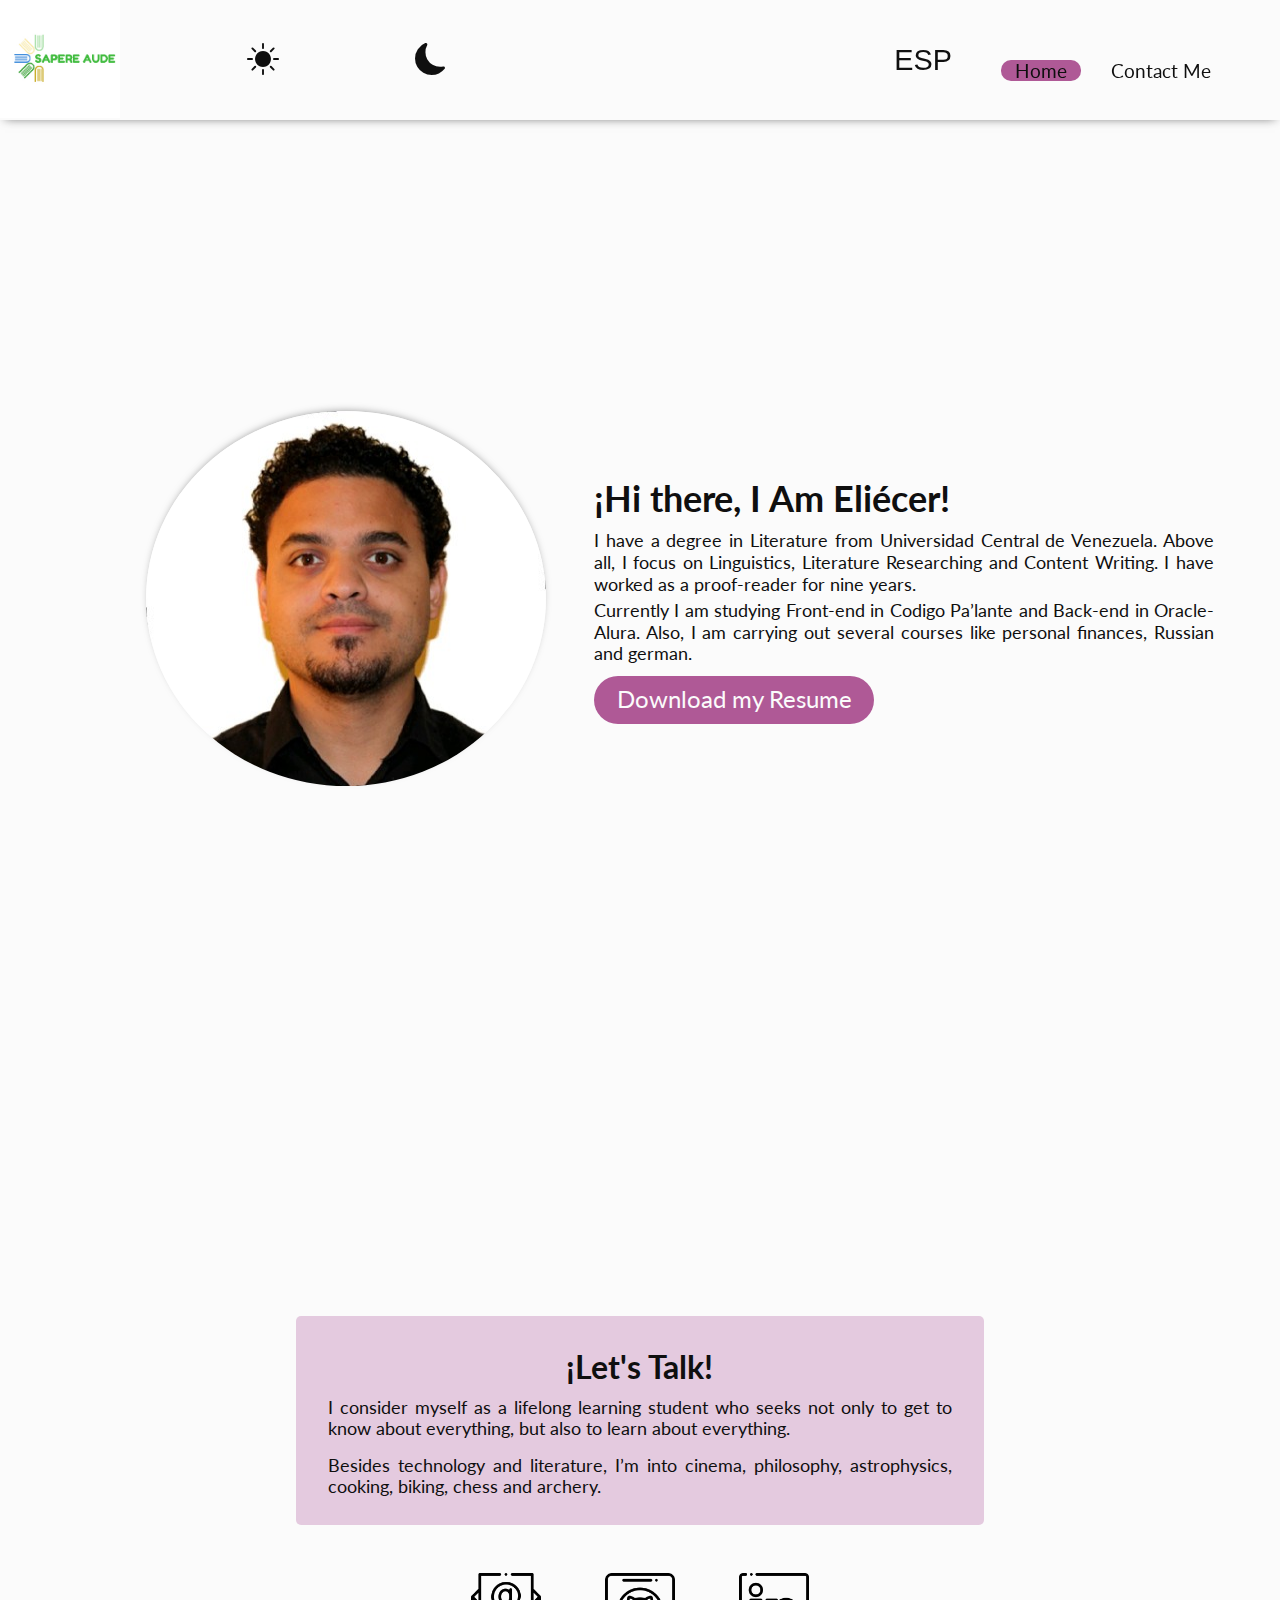
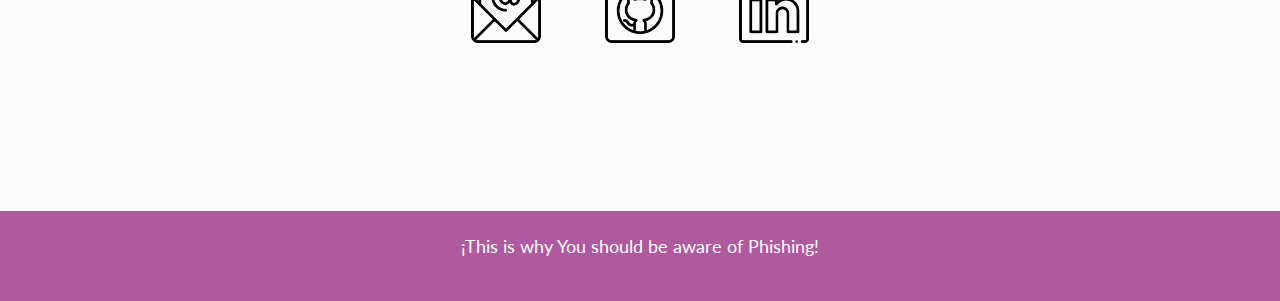
==== indexEn.html @ 1830bb11 "cambio de estilos #nav, sección english" ====
<!DOCTYPE html>
<html lang="es">
<head>
    <meta charset="UTF-8">
    <meta http-equiv="X-UA-Compatible" content="IE=edge">
    <meta name="viewport" content="width=device-width, initial-scale=1.0">
    <title>Eliécer Aché</title>

    <!-- CSS -->
    <link rel="stylesheet" href="https://cdn.jsdelivr.net/npm/bootstrap-icons@1.10.5/font/bootstrap-icons.css">
    <link rel="stylesheet" href="css/styles.css">
    <link rel="preconnect" href="https://fonts.googleapis.com">
    <link rel="preconnect" href="https://fonts.gstatic.com" crossorigin>
    <link href="https://fonts.googleapis.com/css2?family=Dancing+Script:wght@700&family=Lato:ital,wght@0,400;1,700&family=Nanum+Gothic&family=Suwannaphum:wght@300&display=swap" rel="stylesheet">
</head>
<body id="body">
   <header id="header">
        <a href="">
            <img src="img/logo.jpg" alt="Logo de una compañía" class="logo"></a>
            <button type="button" name="button" class="abrir-menu" id="abrir" class="hamburguesa"><i class="bi bi-list"></i></button>
            <button type="button" name="button" class="modo-diurno-1024" id="diurno1024"><i class="bi bi-brightness-high-fill"></i></button>
            <button type="button" name="button" class="modo-nocturno-1024" id="nocturno1024"><i class="bi bi-moon-fill"></i></button>
            <button type="button" name="button" class="ingles"><a href="index.html">ESP</a></button>
        <nav id="nav">
          <div class="iconos">
            <button type="button" name="button" class="modo-diurno" id="diurno-mob" ><i class="bi bi-brightness-low"></i></button>
            <button type="button" name="button" class="modo-nocturno" id="nocturno-mob"><i class="bi bi-moon" class="luna"></i></button>
            <button type="button" name="button" class="cerrar-menu" id="cerrar" ><i class="bi bi-x"></i></button>
          </div>
          <div class="fuentes">
            <button type="button" name="button" class="tamano-s" class="estilos" class="estilo-s" onclick="document.getElementById('body').style.fontSize='1.129rem'" class="active"><i class="bi bi-fonts" id="letra-s"></i></button>
            <button type="button" name="button" class="tamano-m" class="estilos" class="estilo-m" onclick="document.getElementById('body').style.fontSize='1.5rem'"><i class="bi bi-fonts" id="letra-m"></i></button>
            <button type="button" name="button" class="tamano-l" class="estilos" class="estilo-l" onclick="document.getElementById('body').style.fontSize='2rem'" ><i class="bi bi-fonts" id="letra-l"></i></button>
          </div>
            <ul id="menu">
                <li class="menu-item" >
                    <a href="#inicio" class="active">Home</a>
                </li>
                <li class="menu-item">
                    <a href="#contacto" class="contacto">Contact Me</a>
                </li>
            </ul>
            <a href="index.html" class="english" class="ingles">ESP</a>
        </nav>
    </header>
    <main>
        <section id="main-sectioninicio">
            <p id="inicio"></p>
            <figure>
                <img src="img/perfil.jpg" alt="Foto carne" class="perfil">
            </figure>
            <div class="hi">
            <h1 >¡Hi there, I Am Eliécer!</h1>
            <p class="main-sectioninicio_p">I have a degree in Literature from Universidad Central de Venezuela. Above all, I focus on Linguistics, Literature Researching and Content Writing. I have worked as a proof-reader for nine years.</p>
            <p class="main-sectioninicio_p">Currently I am studying Front-end in Codigo Pa’lante and Back-end in Oracle-Alura. Also, I am carrying out several courses like personal finances, Russian and german.</p>
            <a href="documents\CURRÍCULUM VÍTAE English.pdf" class="btn" download target="_blank">Download my Resume</a>
            </div>
        </section>
        <section id="main-sectioncontacto">
        <a id="contacto"></a>
            <article class="main-article">
                <h2>¡Let's Talk!</h2>
                <p class="main-sectioninicio_p">I consider myself as a lifelong learning student who seeks not only to get to know about everything, but also to learn about everything.</p>
                <p class="main-sectioninicio_p">Besides technology and literature, I’m into cinema, philosophy, astrophysics, cooking, biking, chess and archery.</p>
            </article>
            <nav>
                <ul class="menu-contacto">
                    <li class="redes">
                        <a href="mailto:acheeliecer@gmail.com?subject=I%20want%20to%20contact%20you&body=¡Hi,%20Eliecer!%20I%20saw%20your%20resume%20and%20it%20is%20what%20I%20am%20looking%20for.%20May%20I%20count%20on%20you?" target="_blank">
                            <img src="img/mail.png" alt="Imagen de logotipo de email" class="red"></a></li>
                    <li class="redes">
                        <a href="https://github.com/Cischo?tab=repositories" target="_blank">
                            <img src="img/github.png" alt="Imagen de logotipo de github" class="red"></a></li>
                    <li class="redes">
                        <a href="https://www.linkedin.com/in/eliecer-ach%C3%A9-s%C3%A1nchez-35585423/" target="_blank">
                            <img src="img/linkedin.png" alt="Imagen de logotipo de linkedin" class="red"></a></li>
                </ul>
            </nav>
        </section>
    </main>
   <footer class="footer">
        <a href="https://checerovitch.github.io/Proyectos_IS/" target="_blank">¡This is why You should be aware of Phishing!</a>
    </footer>
    <script src="js/main.js" charset="utf-8"></script>
  </body>
</html>
---- css/styles.css ----
/* En este archivo escriban su CSS */

/* Fonts */
/* Importar aquí la font */
body{
    font-family: 'Lato', sans-serif;
    font-size: 18px;
    line-height: 1.2;
    background-color: #fbfbfb;
    color: #0f0f0f;
    transition: background-color 2s ease;
}
/* Aquí les dejamos como ayuda este "reset" en el cual ajustamos algunas propiedades
*  cuyos valores asigna por defecto el navegador.
*/

/* Reset */
* {
    box-sizing: border-box;
    margin: 0;
    padding: 0;
    /* Para que el scrolleo en la one page sea suave */
    scroll-behavior: smooth;

}
h1{
    font-size: 36px;
    margin-top: 16px;
}
h2{
    font-size: 28px;
    text-align: center;
}
p{
    padding: 20px 0;
    text-align: center;
}

/* Para quitar los puntos a los items de listas */
ul {
    list-style: none;
}

/* Para que los enlaces hereden el color de texto y no tengan subrayado */
a {
    text-decoration: none;
    color: inherit;
}

/* Este max-width es para que el contenido no se "estire" demasiado hacia los costados y
*  el margin: auto; para tenerlo centrado fácilmente ;)
*/
main {
    max-width: 1200px;
    margin: auto;
}

/* Recomendaciones!
*  - Comenzar desde lo más general y luego ir hacia lo mas específico, asignando primero
*    "estilos generales". Una buena idea sería comenzar por el <body> ;)
*
*  - Recuerden que queremos evitar "repetir código", en CSS usando la cualidad de la herencia
*    podemos setear ciertas propiedades en un elemento padre y dejar que sean heredadas (por ejemplo: font-size)
*
*  - Nadie sabe todas las propiedades CSS de memoria, si no saben como hacer algo no lo recuerdan, la respuesta
*    pueden encontrarla buscando en la web algo como "CSS como hacer ... " o "propiedad css para hacer ..."
*
*  - Usen mucho las herramientas para desarrolladores del navegador para ir
*    probando el CSS que escriben, resolver dudas y problemas.
*
*  - Paciencia, resiliencia y creatividad! No se desanimen, las primeras experiencias maquetando con HTML y CSS
*    pueden ser frustrantes, pero estas habilidades se van desarrollando con la experiencia, es como aprender
*    un trabajo manual, hacer una artesanía, tocar un instrumento musical... la práctica es todo!
*/
                                /*Estilos del header*/
header{
    display: flex;
    justify-content: space-between;
    align-items: center;
    padding: .5rem;
    height: 90px;
    width: 100%;
    position: fixed;
    box-shadow: 0 3px 10px -5px #5f5f5f;
    background-color: #fbfbfb;
}
header nav{
  height: 100vh;
  width: 200px;
  opacity: 0;
  visibility: hidden;
  display: flex;
  flex-direction: column;
  flex-wrap: wrap;
  justify-content: flex-start;
  align-items: center;
  position: absolute;
  top: 91px;
  right: 0;
  bottom: 0;
  background-color: rgba(0,0,0, 0.6);
  margin: 0 auto;
  box-shadow: 0 0 0 100vmax rgba(0, 0, 0, .5);
  border: 1px solid white;
  border-radius: 10px;
  backdrop-filter: blur (20px);
}
header nav.visible{
  opacity: 1;
  visibility: visible;
}
.logo{
    height: 90px;
    width: 90px;
    margin-left: -.5rem;
}
ul#menu{
    display: flex;
    width: 500px;
    flex-direction: column;
    align-items: start;
    padding-top: .5rem;
    padding-left: 1.3rem;
    padding-right: 1.3rem;
    font-size: 1.6rem;
    margin-bottom: 2rem;
}
li.menu-item a{
    display: flex;
    justify-content: center;
    color: white;
    width: 160px;
    justify-content: flex-start;
    padding-left: .5rem;
}
li.menu-item a:hover{
  background-color: gray;
  border-radius: 10px;
  transition: background-color 1s ease;
}
li.menu-item a.active{
  background-color: #af5996;
  border-radius: 10px;
  cursor: pointer;
  transition: background-color 1s ease;
}
.abrir-menu{
  margin-right: 1rem;
  color: #1c1c1c;
}
.abrir-menu{
  display: block;
  border: none;
  font-size: 2rem;
  background-color: transparent;
  color: inherit;
}
.iconos{
  margin-top: 1rem;
  color: black;
  background-color: transparent;
}
.iconos,
.fuentes,
.english{
  display: flex;
  width: 400px;
  flex-direction: row;
  margin-bottom: 1rem;
  margin-right: 5rem;
  justify-content: flex-start;
}
.english{
  color: white;
  margin: 0 auto;
}
                                            /* Modos */
.modo-diurno{
  margin-left: .6rem;
  width: 2.6rem;
  justify-content: center;
  align-items: center;
  margin-right: 0rem;
}
.cerrar-menu,
.modo-nocturno,
.modo-diurno{
  display: flex;
  color: #ececec;
  border: none;
  font-size: 2rem;
  background-color: transparent;
  margin-right: 1.5rem;
}
.cerrar-menu{
  font-size: 2.5rem;
  margin-right: 2rem;
  padding-top: -2rem;
}
.modo-nocturno-1024,
.modo-diurno-1024,
.ingles{
  display: none;
}
.luna{
  color: black;
}
                                    /* estilos modos mobile js */
.night{
  background-color: black;
  color: white;
}
header nav.night{
  background-color: rgba(0,0,0,0.6);
  backdrop-filter: blur (10px);
}
.modo-diurno{
  background-color: white;
  color: black;
}
                                      /* Fuentes */
#letra-s{
  font-size: 1rem;
}
#letra-m{
  font-size: 1.5rem;
}
#letra-l{
  font-size: 2.5rem;
}
.tamano-s{
  margin-left: .5rem;
}
.tamano-l{
  margin-right: .1rem;
}
.tamano-s,
.tamano-m,
.tamano-l{
  display: flex;
  align-items: center;
  justify-content: center;
  margin-right: 1rem;
  width: 2.7rem;
}
                                    /* estilos para js tamaño de fuentes */
.estilo-s{
  font-size: 1.5rem;
}
.estilo-m{
  font-size: 1.8rem;
}
.estilo-l{
  font-size: 2rem;
}
                                /*Estilos del main-section#inicio*/

section{
    display: flex;
    flex-direction: column;
    justify-content: center;
    align-items: center;
    padding: 26px;
    min-height: 80vh;
    padding-top: 120px;
}
#main-sectioninicio{
    justify-content: space-around;
}
#inicio{
    padding: 0px;
    height: 5vh;
}
.perfil{
    display: flex;
    border-radius: 50%;
    justify-content: center;
    align-items: center;
    box-shadow: 0 -3px 10px -5px #5f5f5f;
    margin-top: 75px;
    height: 375px;
    width: 400px;
}
.hi{
  display: flex;
  flex-direction: column;
  justify-content: center;
  align-items: center;
}
.main-sectioninicio_p{
  transition: 0.5;
  margin-top: -10px;
  margin-bottom: -25px;
  text-align: justify;
 }
a.btn{
    display: flex;
    width: 280px;
    height: 3rem;
    padding: 12px 20px;
    margin-top: 16px;
    border-radius: 50rem;
    font-size: 1.5rem;
    justify-content: center;
    align-items: center;
    color: #fbfbfb;
    background-color: #af5996;
    cursor: pointer;
    transition: background-color 1s ease;
}
a.btn:hover{
  background-color: gray;
}
                                    /*Estilos del main-section#contacto*/
#main-sectioncontacto{
    display: flex;
    flex-direction: column;
    min-height: 80vh;
}
article{
    background-color: rgba(175, 89, 158, 0.3);
    border-radius: 5px;
    padding: 16px;
    margin-bottom: 16px;
}
ul.menu-contacto{
    display: flex;
    align-items: center;
}
.redes{
    margin: 30px;
}
.red{
    width: 65px;
    height: 65px;
}
                                            /* Estilos del footer */
footer{
    display: flex;
    width: 100%;
    height: 90px;
    justify-content: center;
    align-items: center;
    background-color: #af599e;
}
footer a{
    color: #fbfbfb;
    padding-bottom: 18px;
}
                                            /*ESTILOS DESKTOP*/
@media screen and (min-width: 1024px){
                                            /* Estilos Header */
body{
  transition: background-color 2s ease;
}
  header{
    height: 120px;
    }
    .abrir-menu,
    .cerrar-menu,
    .modo-nocturno,
    .modo-diurno,
    .fuentes,
    .english{
      display: none;
    }
    .modo-nocturno-1024,
    .modo-diurno-1024,
    .ingles{
      display: flex;
      flex-direction: row;
      justify-content: flex-start;
      align-items: center;
      margin-right: 20rem;
      cursor: pointer;
      font-size: 2rem;
      background-color: transparent;
      border: none;
      color: inherit;
    }
    .modo-diurno-1024{
      margin-right: .5rem;
    }
    .ingles{
      background-color: none;
      font-size: 1.8rem;
    }
    header nav{
        display: flex;
        flex-direction: row;
        width: 300px;
        justify-content:flex-end;
        align-items: center;
        top: 0;
        height: 120px;
        box-shadow: none;
        background-color: #fbfbfb;
        visibility: visible;
        opacity: 1;
        border: none;
        border-radius: none;
        transition: none;
  }
  .logo{
      height: 120px;
      width: 120px;
  }
  ul#menu{
    flex-direction: row;
    align-items: flex-start;
    width: 300px;
    font-size: 1.2rem;
    padding-right: 2rem;
  }
  li.menu-item a{
      display: flex;
      width: 5rem;
      height: 1.3rem;
      justify-content: center;
      align-items:center;
      margin-right: 1rem;
      color: inherit;
      padding-right: .5rem;
  }
  li.menu-item a.contacto{
    width: 8rem;
    display: flex;
    height: 1.3rem;
    justify-content: center;
    align-items:center;
    color: inherit;
    padding-right: .5rem;

  }
                                                /* Estilos main */

  #inicio{
        padding: 0px;
        height: 105vh;
    }
  #main-sectioninicio{
    flex-direction: row;
    justify-content: flex-start;
    align-items: center;
  }
  figure{
    padding-bottom: 4rem;
    padding-left: 5rem;
  }
  .hi {
    width: 100%;
    display: flex;
    flex-direction: column;
    justify-content: flex-start;
    align-items: flex-start;
    padding-left: 3rem;
  }
  .main-sectioninicio_p{
    text-align: justify;
  }
  a.btn{
      display: flex;
      width: 280px;
      height: 3rem;
      padding: 12px 20px;
      margin-top: 16px;
      border-radius: 50rem;
      font-size: 1.5rem;
      justify-content: center;
      align-items: center;
      color: #fbfbfb;
      background-color: #af5996;
      cursor: pointer;
      transition: background-color 1s ease;
  }
  a.btn:hover{
    background-color: gray;
  }
  .main-article{
    width: 60%;
    padding: 2rem;
  }
  .main-article h2{
    font-size: 2rem
  }
  .redes{
    margin: 2rem
  }
  .red{
      width: 70px;
      height: 70px;
  }
}
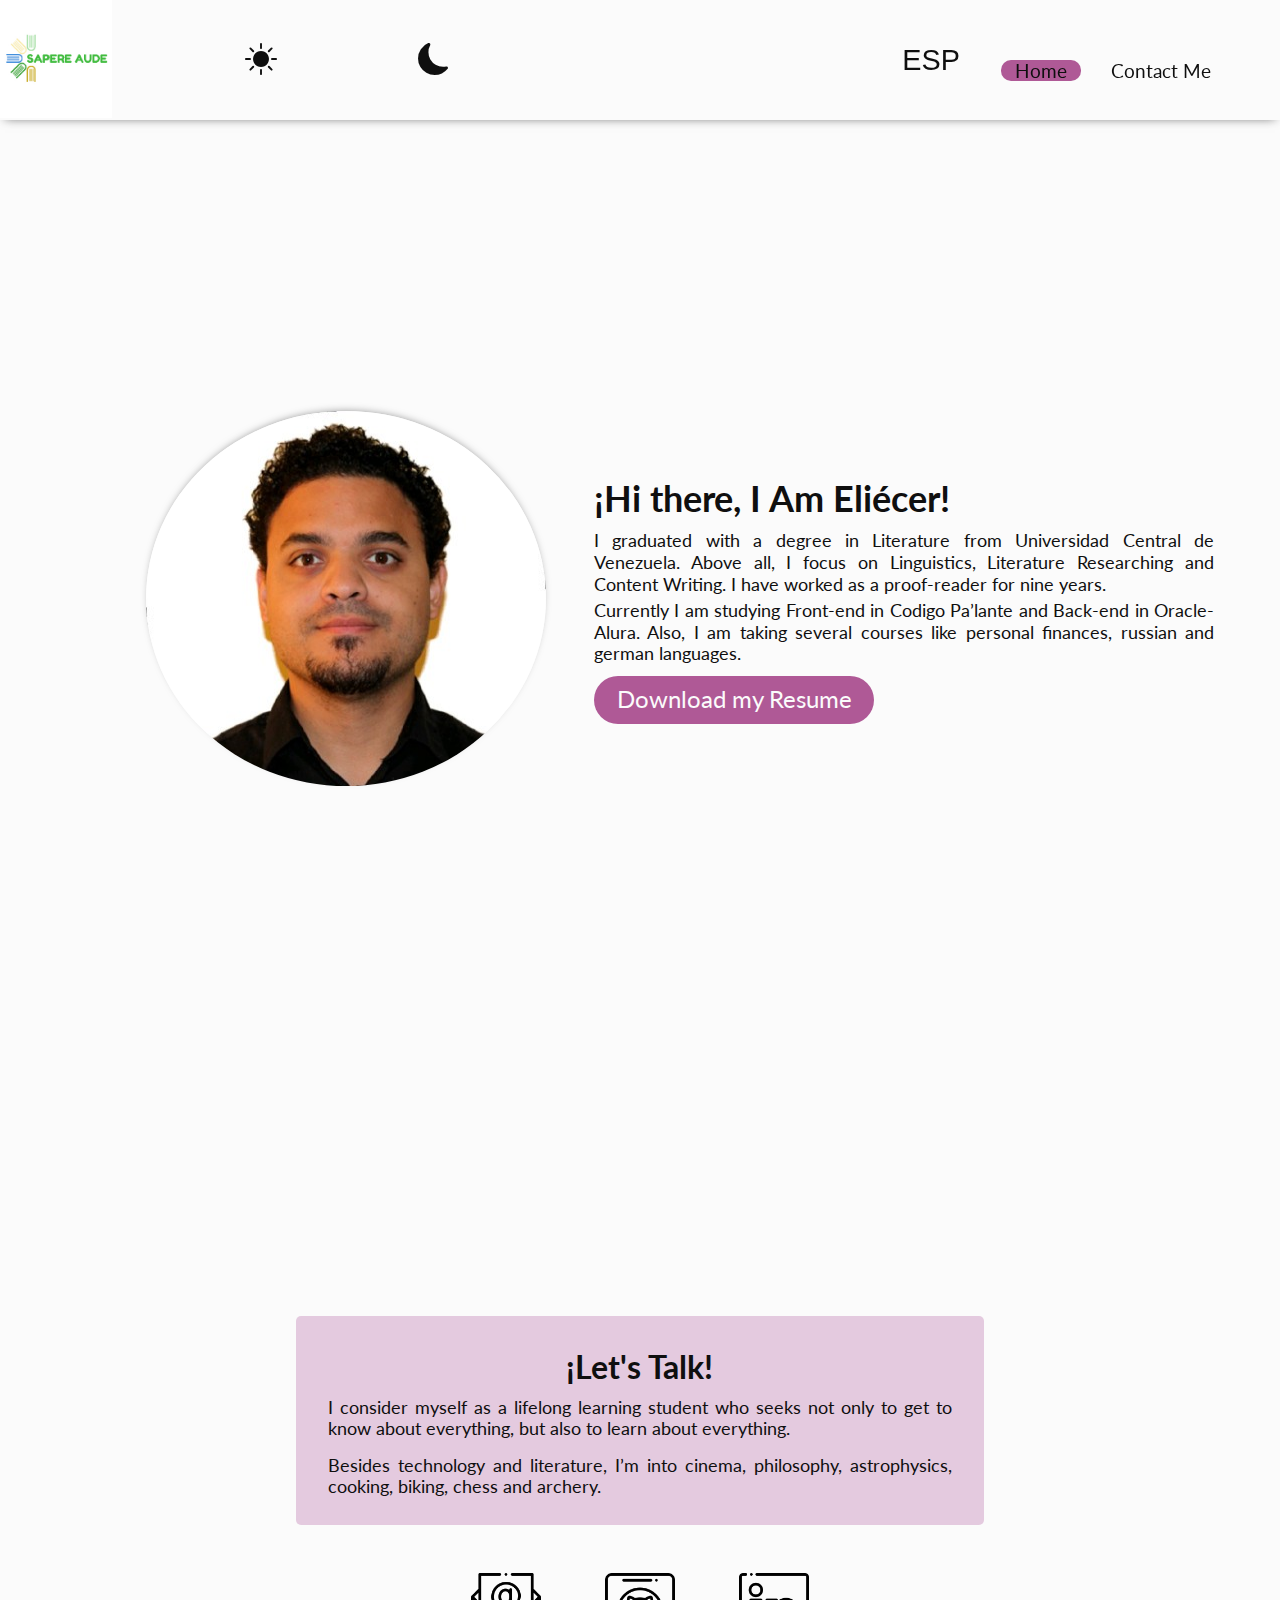
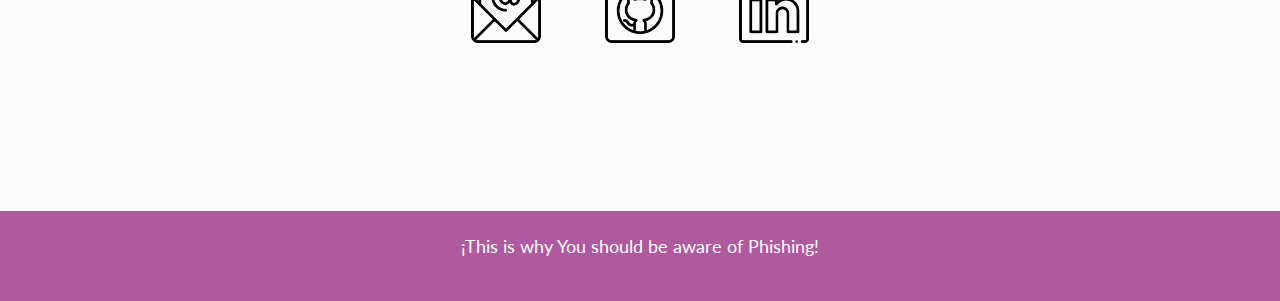
==== commit 602cd34c: "cambios a #contacto y al documento indexEn.html" ====
--- a/indexEn.html
+++ b/indexEn.html
@@ -51,8 +51,8 @@
             </figure>
             <div class="hi">
             <h1 >¡Hi there, I Am Eliécer!</h1>
-            <p class="main-sectioninicio_p">I have a degree in Literature from Universidad Central de Venezuela. Above all, I focus on Linguistics, Literature Researching and Content Writing. I have worked as a proof-reader for nine years.</p>
-            <p class="main-sectioninicio_p">Currently I am studying Front-end in Codigo Pa’lante and Back-end in Oracle-Alura. Also, I am carrying out several courses like personal finances, Russian and german.</p>
+            <p class="main-sectioninicio_p">I graduated with a degree in Literature from Universidad Central de Venezuela. Above all, I focus on Linguistics, Literature Researching and Content Writing. I have worked as a proof-reader for nine years.</p>
+            <p class="main-sectioninicio_p">Currently I am studying Front-end in Codigo Pa’lante and Back-end in Oracle-Alura. Also, I am taking several courses like personal finances, russian and german languages.</p>
             <a href="documents\CURRÍCULUM VÍTAE English.pdf" class="btn" download target="_blank">Download my Resume</a>
             </div>
         </section>
--- a/css/styles.css
+++ b/css/styles.css
@@ -77,7 +77,7 @@
     display: flex;
     justify-content: space-between;
     align-items: center;
-    padding: .5rem;
+    padding: 0rem;
     height: 90px;
     width: 100%;
     position: fixed;
@@ -113,6 +113,7 @@
     height: 90px;
     width: 90px;
     margin-left: -.5rem;
+    padding: 0;
 }
 ul#menu{
     display: flex;
@@ -202,9 +203,6 @@
 .ingles{
   display: none;
 }
-.luna{
-  color: black;
-}
                                     /* estilos modos mobile js */
 .night{
   background-color: black;
@@ -261,7 +259,7 @@
     justify-content: center;
     align-items: center;
     padding: 26px;
-    min-height: 80vh;
+    min-height: 110vh;
     padding-top: 120px;
 }
 #main-sectioninicio{
@@ -298,7 +296,7 @@
     width: 280px;
     height: 3rem;
     padding: 12px 20px;
-    margin-top: 16px;
+    margin-top: 26px;
     border-radius: 50rem;
     font-size: 1.5rem;
     justify-content: center;
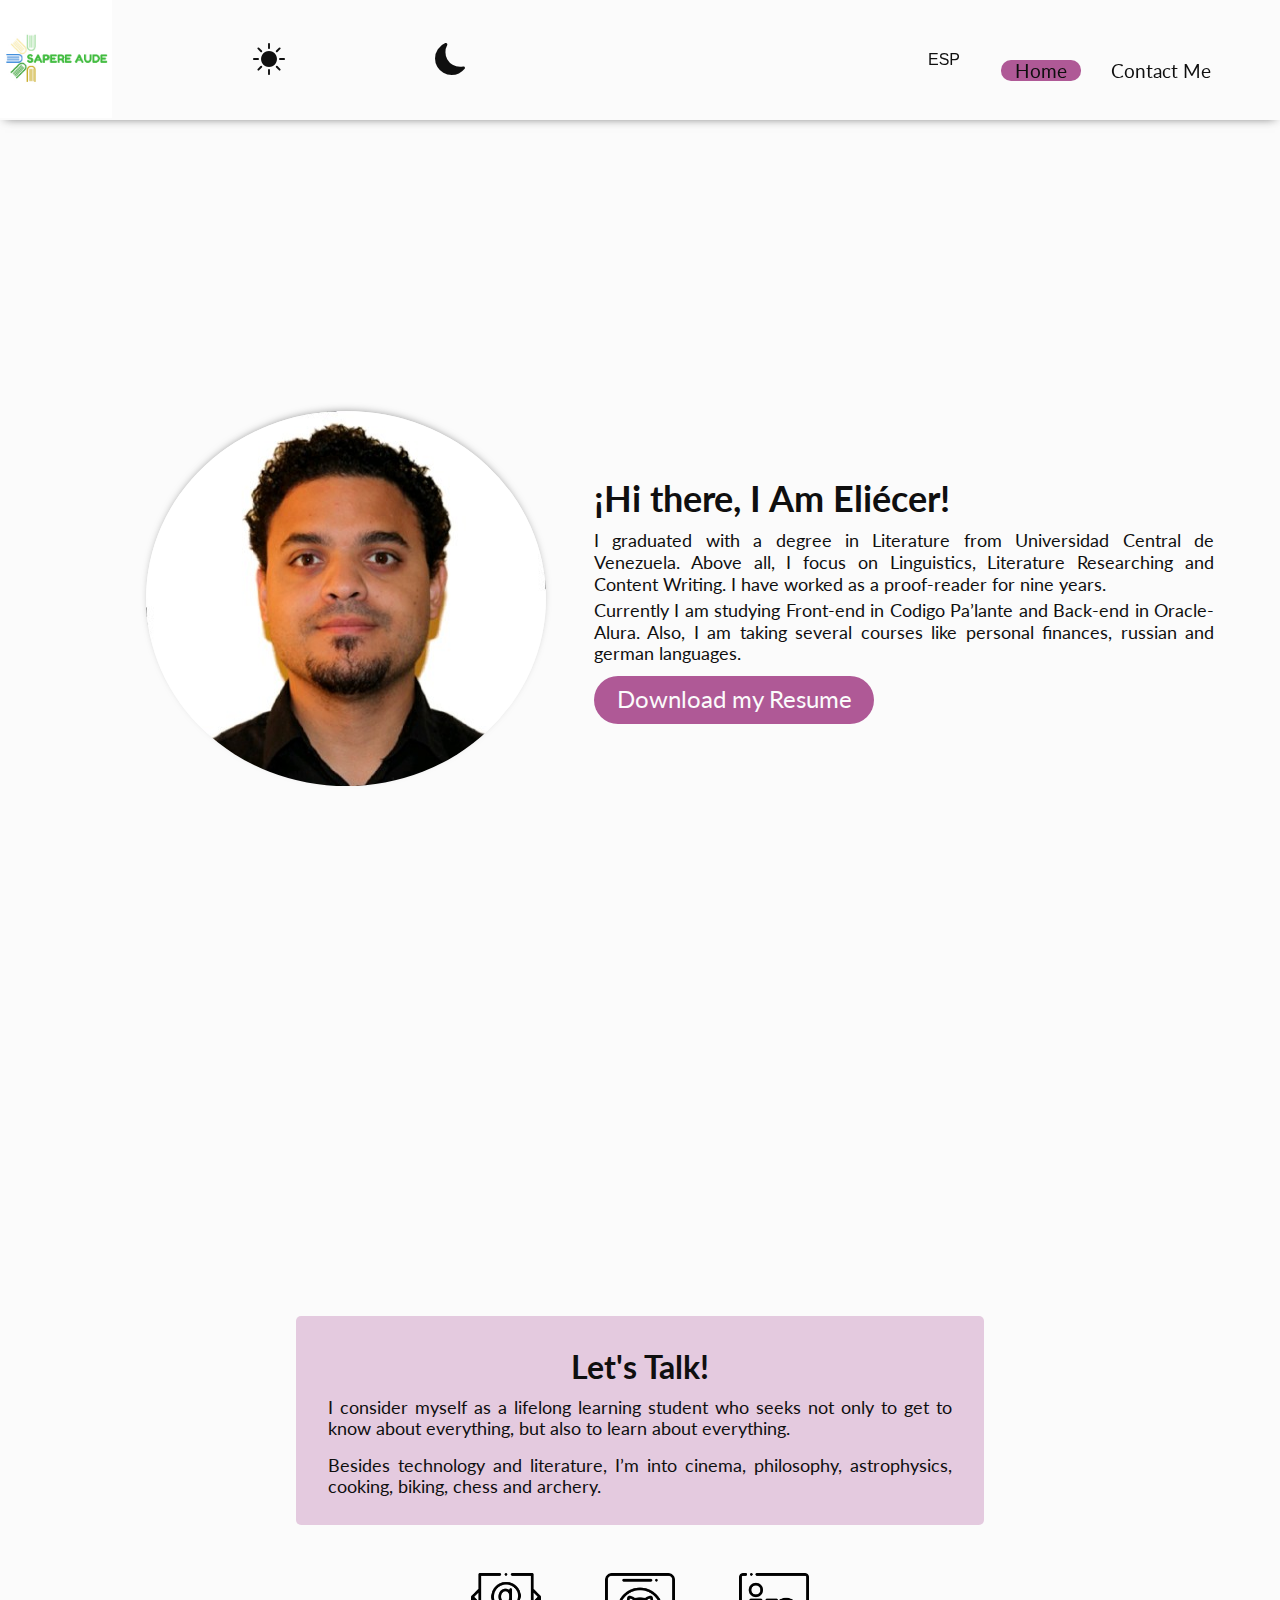
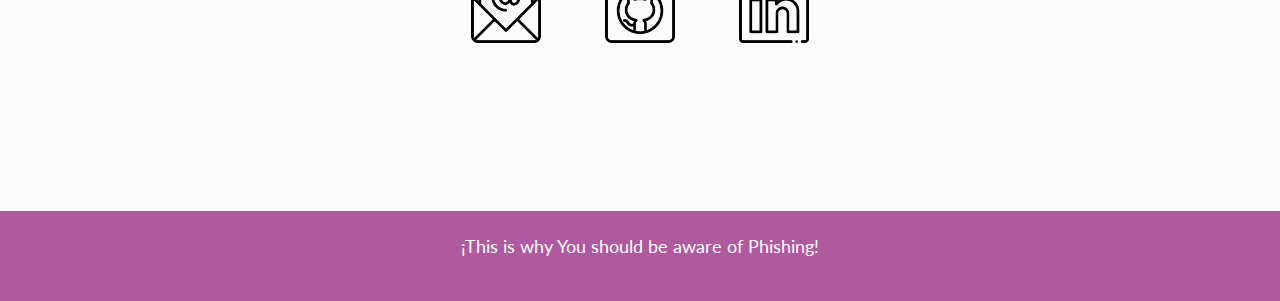
==== commit c03e366b: "corrección english" ====
--- a/indexEn.html
+++ b/indexEn.html
@@ -59,7 +59,7 @@
         <section id="main-sectioncontacto">
         <a id="contacto"></a>
             <article class="main-article">
-                <h2>¡Let's Talk!</h2>
+                <h2>Let's Talk!</h2>
                 <p class="main-sectioninicio_p">I consider myself as a lifelong learning student who seeks not only to get to know about everything, but also to learn about everything.</p>
                 <p class="main-sectioninicio_p">Besides technology and literature, I’m into cinema, philosophy, astrophysics, cooking, biking, chess and archery.</p>
             </article>
--- a/css/styles.css
+++ b/css/styles.css
@@ -381,7 +381,7 @@
     }
     .ingles{
       background-color: none;
-      font-size: 1.8rem;
+      font-size: 1rem;
     }
     header nav{
         display: flex;
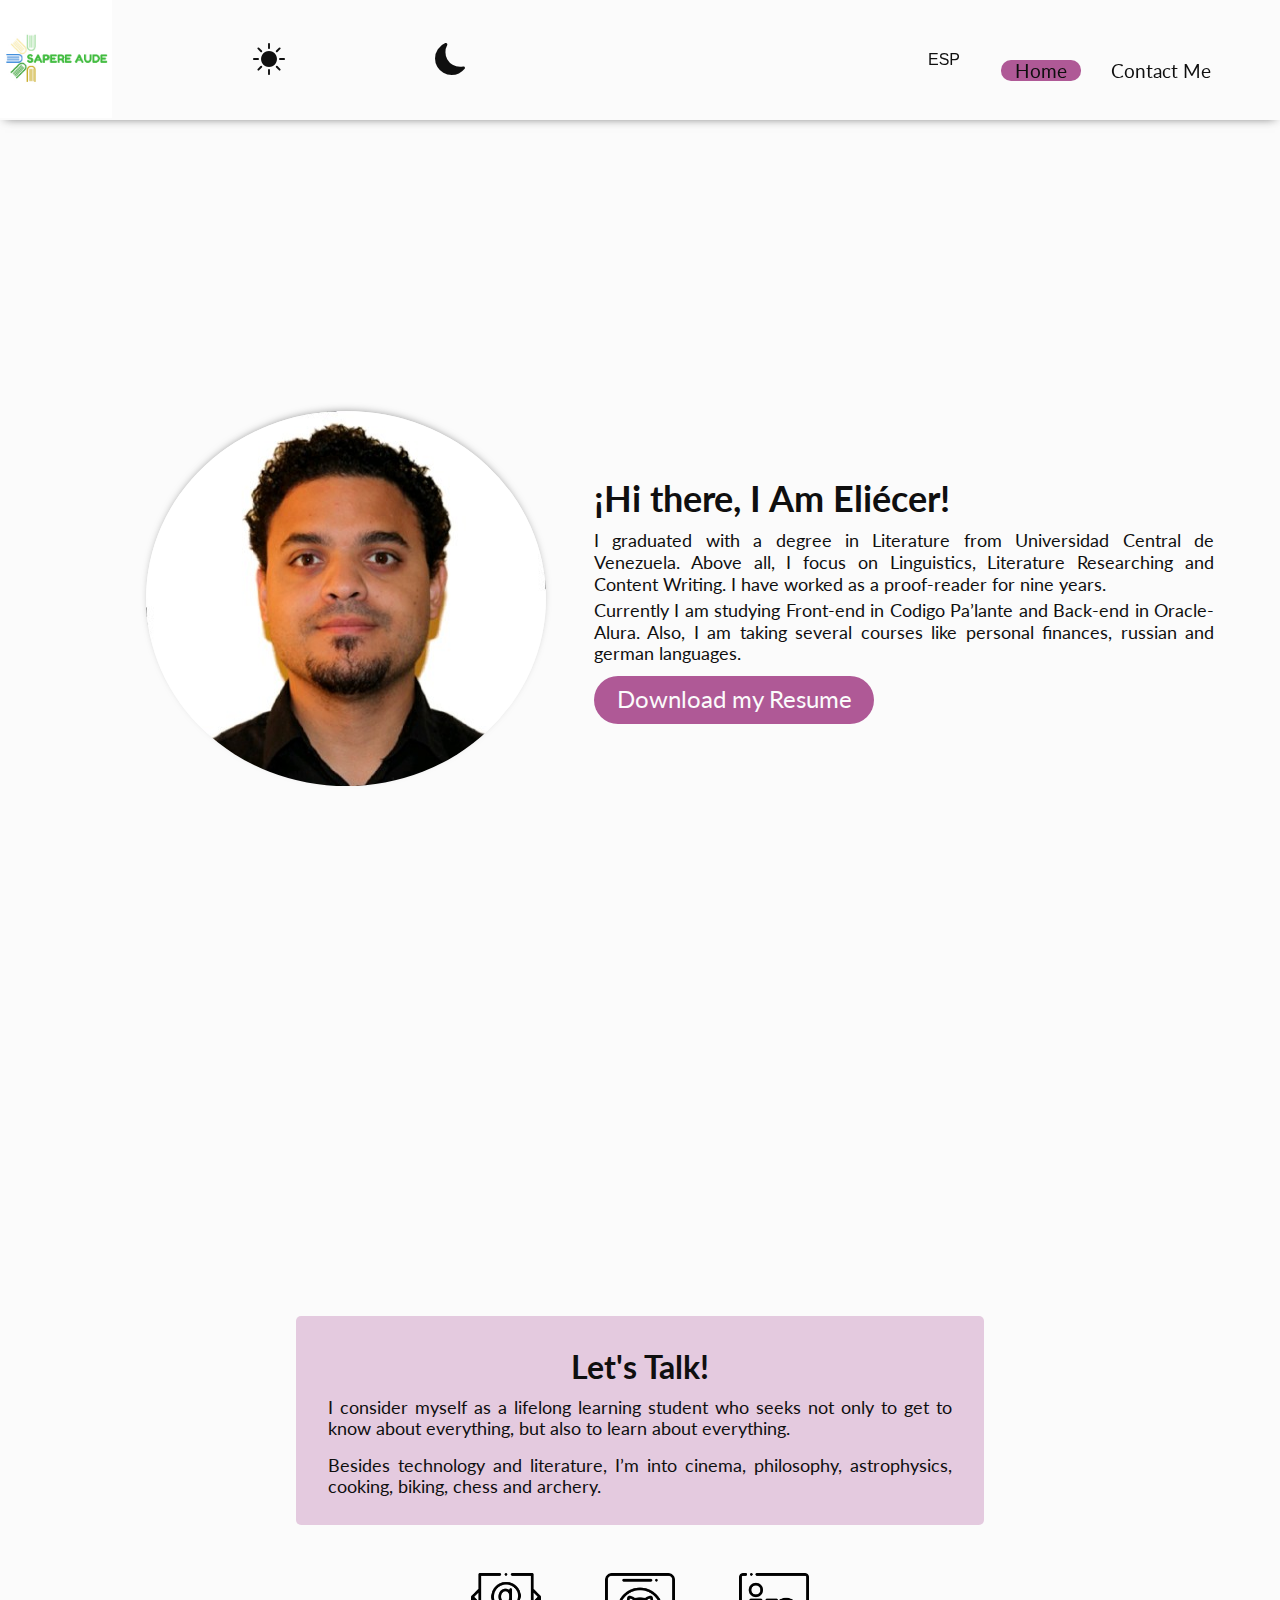
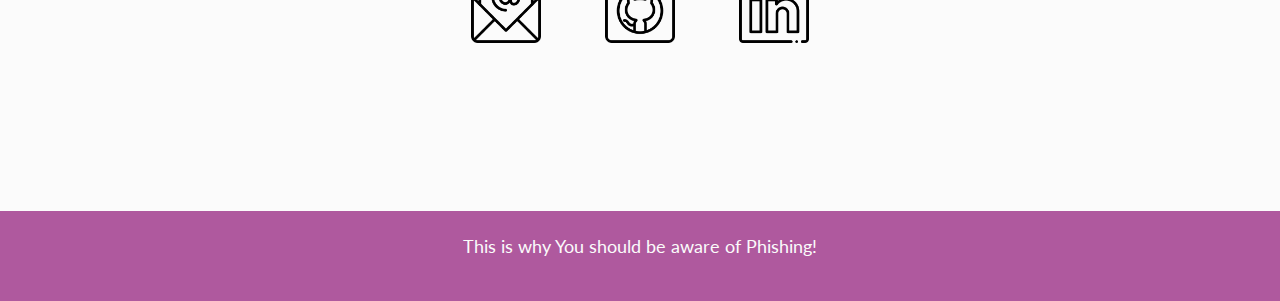
==== commit 2fe62fc9: "another correction" ====
--- a/indexEn.html
+++ b/indexEn.html
@@ -79,7 +79,7 @@
         </section>
     </main>
    <footer class="footer">
-        <a href="https://checerovitch.github.io/Proyectos_IS/" target="_blank">¡This is why You should be aware of Phishing!</a>
+        <a href="https://checerovitch.github.io/Proyectos_IS/" target="_blank">This is why You should be aware of Phishing!</a>
     </footer>
     <script src="js/main.js" charset="utf-8"></script>
   </body>
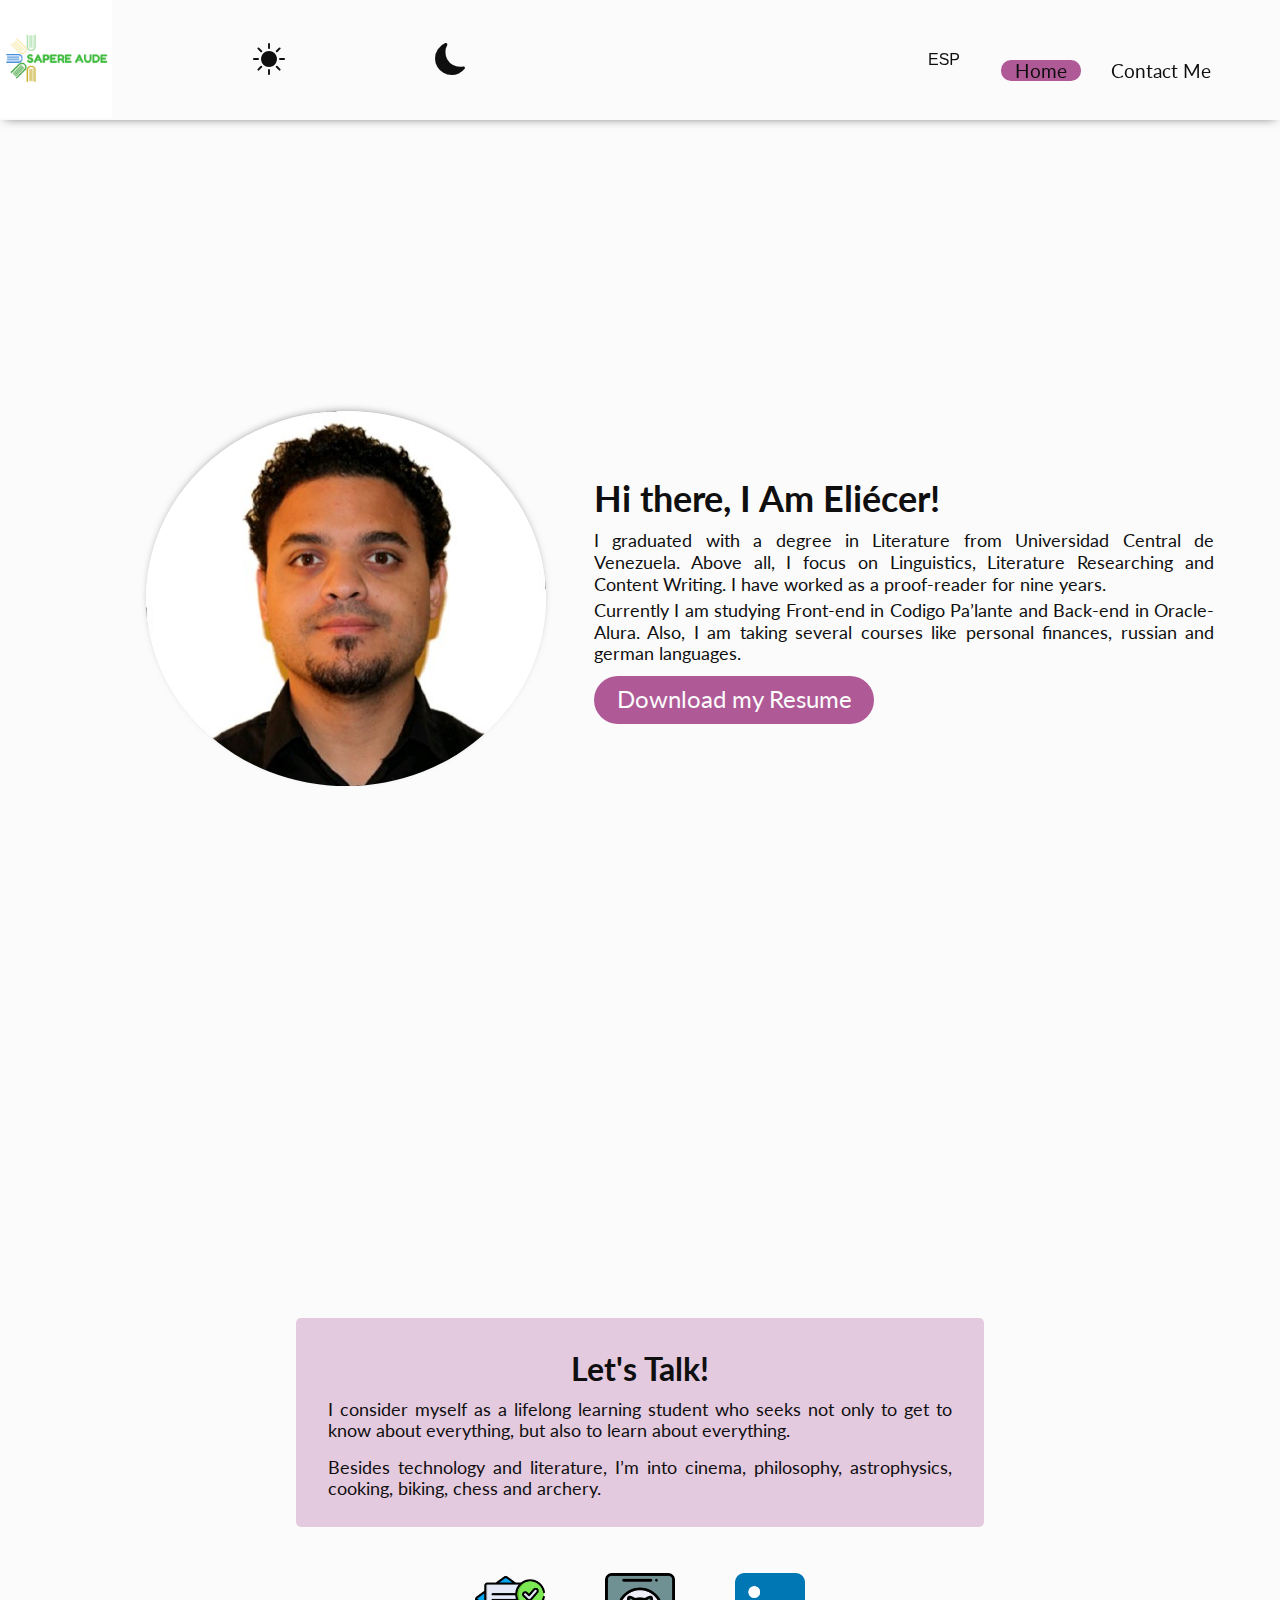
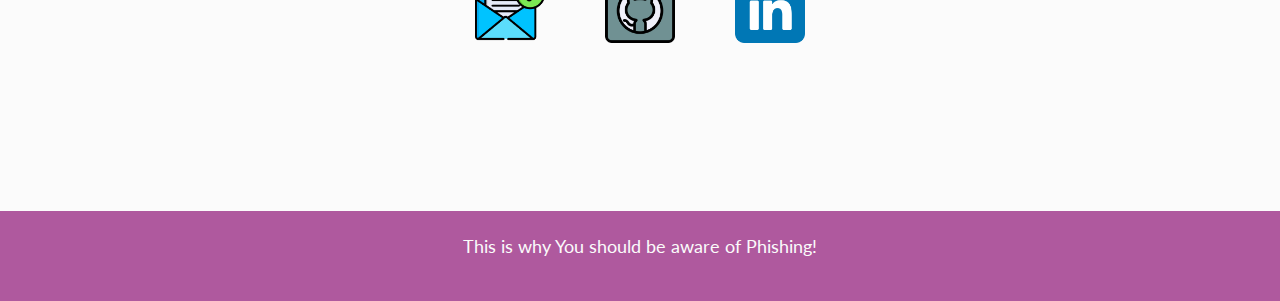
==== commit 27b7940c: "another change" ====
--- a/indexEn.html
+++ b/indexEn.html
@@ -50,7 +50,7 @@
                 <img src="img/perfil.jpg" alt="Foto carne" class="perfil">
             </figure>
             <div class="hi">
-            <h1 >¡Hi there, I Am Eliécer!</h1>
+            <h1 >Hi there, I Am Eliécer!</h1>
             <p class="main-sectioninicio_p">I graduated with a degree in Literature from Universidad Central de Venezuela. Above all, I focus on Linguistics, Literature Researching and Content Writing. I have worked as a proof-reader for nine years.</p>
             <p class="main-sectioninicio_p">Currently I am studying Front-end in Codigo Pa’lante and Back-end in Oracle-Alura. Also, I am taking several courses like personal finances, russian and german languages.</p>
             <a href="documents\CURRÍCULUM VÍTAE English.pdf" class="btn" download target="_blank">Download my Resume</a>
--- a/css/styles.css
+++ b/css/styles.css
@@ -483,9 +483,9 @@
   }
   .redes{
     margin: 2rem
+    background-color: white;
   }
   .red{
       width: 70px;
       height: 70px;
-  }
-}
+}
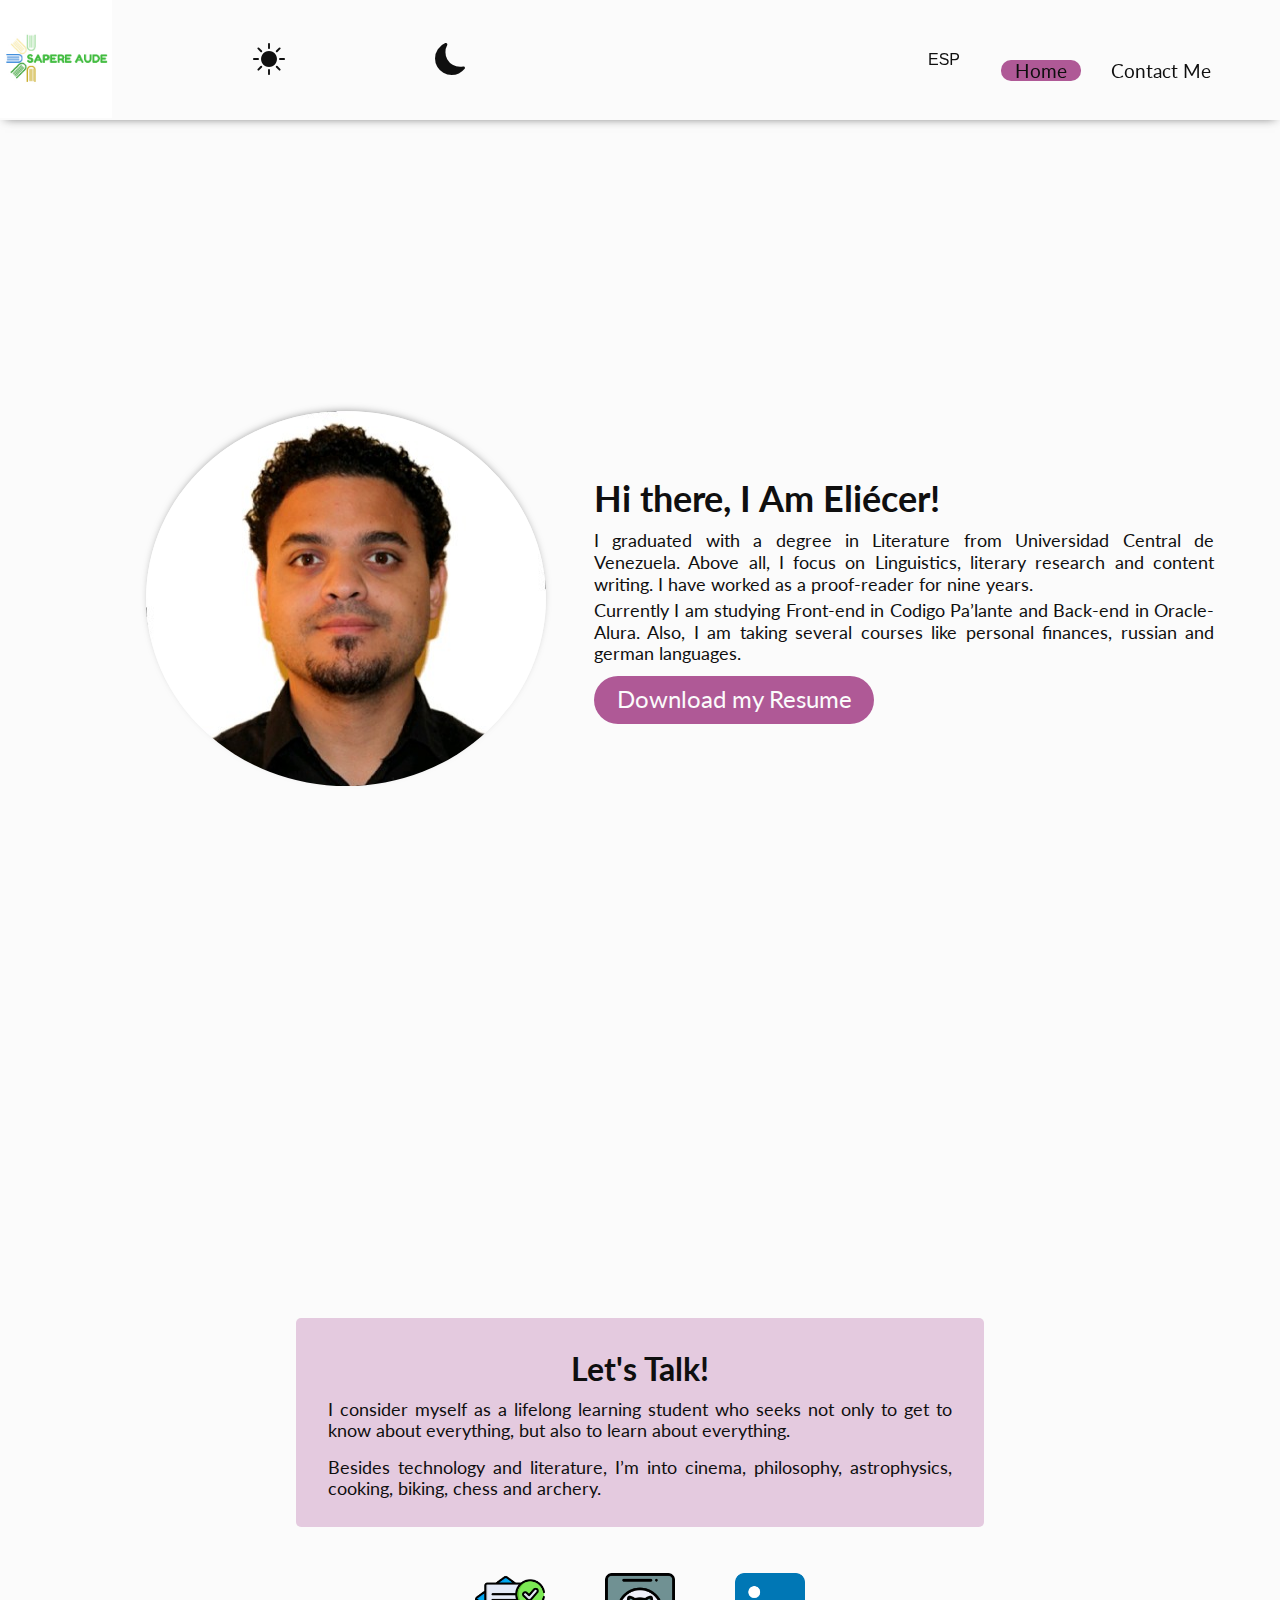
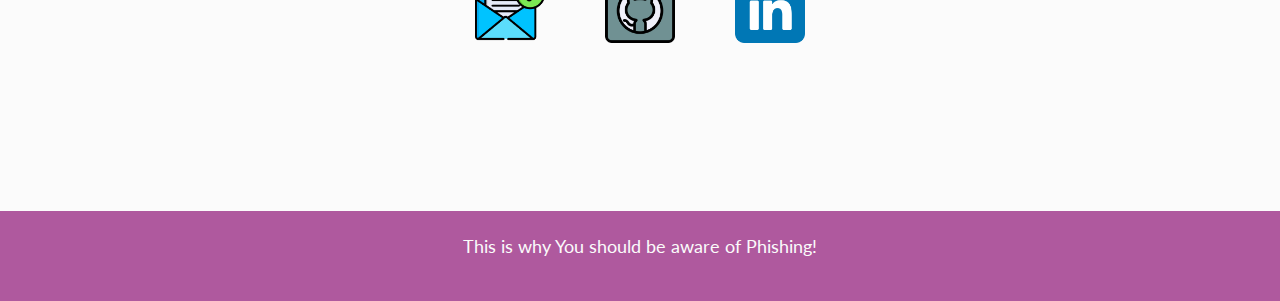
==== commit 72c213c7: "another one jejé" ====
--- a/indexEn.html
+++ b/indexEn.html
@@ -51,7 +51,7 @@
             </figure>
             <div class="hi">
             <h1 >Hi there, I Am Eliécer!</h1>
-            <p class="main-sectioninicio_p">I graduated with a degree in Literature from Universidad Central de Venezuela. Above all, I focus on Linguistics, Literature Researching and Content Writing. I have worked as a proof-reader for nine years.</p>
+            <p class="main-sectioninicio_p">I graduated with a degree in Literature from Universidad Central de Venezuela. Above all, I focus on Linguistics, literary research and content writing. I have worked as a proof-reader for nine years.</p>
             <p class="main-sectioninicio_p">Currently I am studying Front-end in Codigo Pa’lante and Back-end in Oracle-Alura. Also, I am taking several courses like personal finances, russian and german languages.</p>
             <a href="documents\CURRÍCULUM VÍTAE English.pdf" class="btn" download target="_blank">Download my Resume</a>
             </div>
